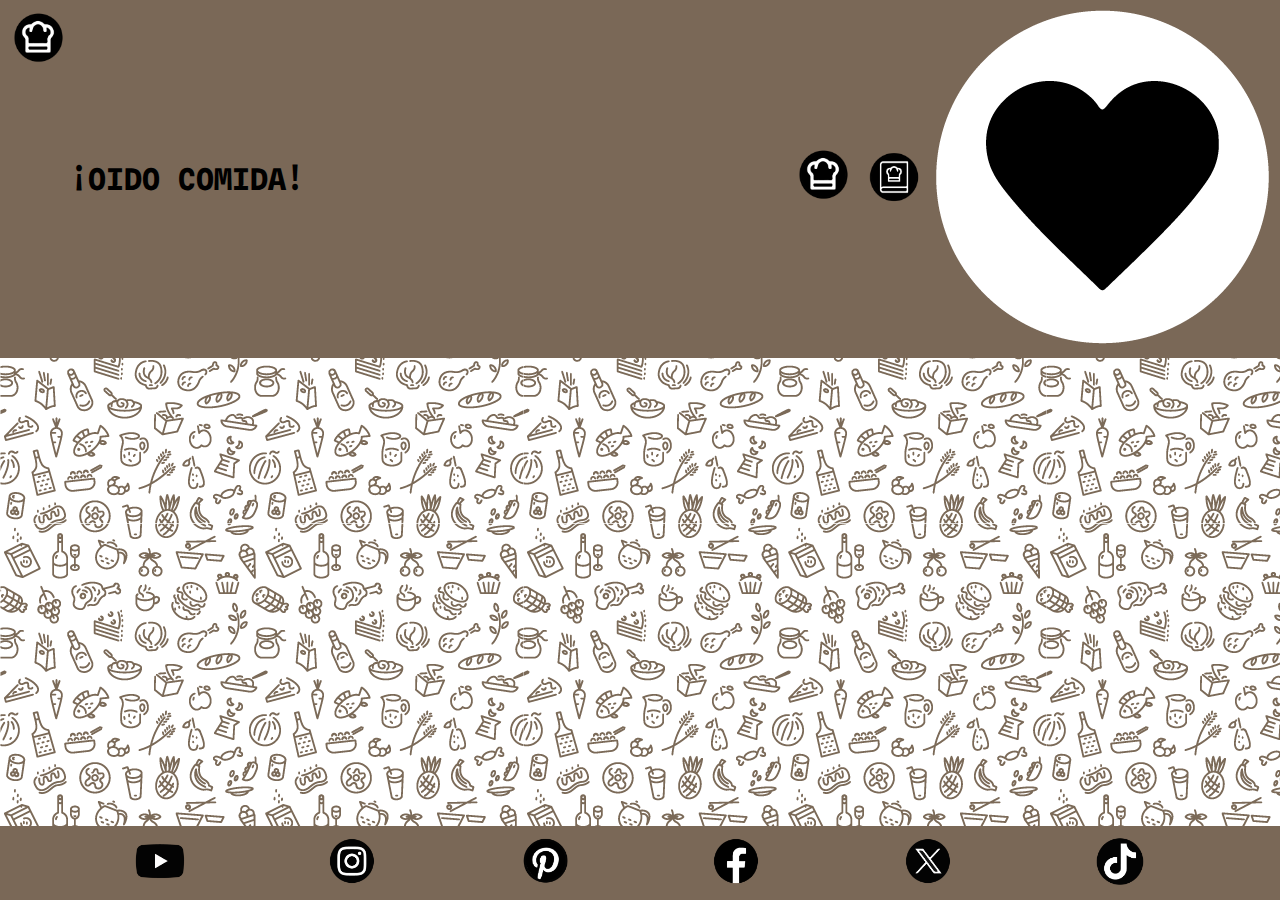
==== liked.html @ 0e611e07 "html Likes" ====
<!DOCTYPE html>
<html lang="en">

<head>
    <meta charset="UTF-8">
    <meta name="viewport" content="width=device-width, initial-scale=1.0">
    <link rel="stylesheet" href="style.css">
    <title>¡OIDO COMIDA!</title>
    <link rel="shortcut icon" href="resources/Logo-Cheff.ico" />
    <link rel="preconnect" href="https://fonts.googleapis.com">
    <link rel="preconnect" href="https://fonts.gstatic.com" crossorigin>
    <link href="https://fonts.googleapis.com/css2?family=Spline+Sans+Mono:wght@300;500;700&display=swap"
        rel="stylesheet">
</head>

<body>
    <header>
        <div id="logoLink">
            <a href="index.html">
                <img src="resources/logo_inicio-01.png"></a>
            <h1 id="logo">¡OIDO COMIDA!</h1>
        </div>
        <nav id="navMenu">
            <a href="index.html" id="main">
                <img src="resources/logo_inicio-01.png" alt="">
            </a>

            <a href="recetas.html" id="recetas">
                <img src="resources/logo_recetas-01.png" alt="">
            </a>
            <a href="liked.html" class="aqui" id="likes">
                <img src="resources/logo_corazon-01.png" alt="">
            </a>
        </nav>
    </header>
    <main>
        <section id="likedItems">

        </section>
    </main>

    <footer>
        <ul>
            <li>
                <a href="https://www.youtube.com/shorts/nKzJxpvVqz0" target="_blank">
                    <img src="resources/logo_youtube-01.png" alt="">
                </a>
            </li>
            <li>
                <a href="https://www.instagram.com/p/CyJ2iMOoX6t/?hl=es" target="_blank">
                    <img src="resources/logo_IG-01.png" alt=""></a>
            </li>
            <li><a href="https://www.pinterest.es/pin/944278246846861350/">
                    <img src="resources/logo_pinterest-01.png" alt="">
                </a>
            </li>
            <li><a href="https://es-es.facebook.com/" target="_blank">
                    <img src="resources/logo_facebook-01.png" alt=""></a>
            </li>
            <li><a href="https://twitter.com/ghiblipicture/status/1712391081026072849" target="_blank">
                    <img src="resources/logo_twiter-01.png" alt="">
                </a>
            </li>

            <li>
                <a href="https://www.tiktok.com/@especialmentedulce/video/7215315307601186053" target="_blank">
                    <img src="resources/logo_tiktok-01.png" alt="">

                </a>
            </li>
        </ul>
    </footer>
    <script src="script.js"></script>
</body>

</html>
---- style.css ----
* {
    scroll-behavior: smooth;
    margin: 0;
    padding: 0;
    box-sizing: border-box;
    list-style: none;
    text-decoration: none;
    font-family: 'Spline Sans Mono', monospace;
}

.aqui img {
    filter: invert(100%);
}

#up img {
    width: 30px;
    height: 30px;
}

#up {
    position: fixed;
    bottom: 80px;
    right: 40px;
    z-index: 1;
    width: 20px;

}

body {
    margin: auto;
    background-image: url(resources/fondo\ HTML\ infinito.png);
    background-attachment: fixed;
    display: flex;
    flex-direction: column;
    min-height: 100vh;
}

header {
    padding: 10px;
    display: flex;
    justify-content: space-between;
    background-color: hsl(29, 17%, 41%);
}

header h1 {
    font-size: 30px;
    display: flex;
    align-items: center;
}

main {
    flex: 1;
}

footer {
    padding: 10px;
    display: flex;
    justify-content: center;
    padding: 10px;
    background-color: hsl(29, 17%, 41%);
    text-align: center;
    width: 100%;
}

footer ul {
    display: flex;
    justify-content: space-around;
    flex-direction: row;
    width: 90vw;
}


footer img {
    height: 50px;
    width: 50px;
}

#logoLink a img {
    display: flex;
    height: 60px;
    width: 60px;
    size: 100%;
}

#logoLink {
    display: flex;
}

#logoLink {
    display: flex;
}

/* TODO: INDEX*/
#welcome {
    text-align: center;
    margin: 20px;
    justify-content: space-between;
    background-color: rgba(255, 255, 255, 0.7);
}

#welcome img {
    width: 45%;
    height: 45%;
    text-align: center;
    justify-content: end;
    margin: auto;
    padding-top: 30px;
    padding-bottom: 40px;
}

#welcome div {
    text-align: justify;
    font-weight: B00;
}

#welcome div h1 {
    color: hsl(29, 17%, 41%);
    font-size: 30px;
    text-align: center;
}

#welcome div p {
    width: 80vw;
    font-weight: 700;
    margin: auto;
    padding: 55px;
}

#semana {
    display: flex;
    flex-direction: column-reverse;
    text-align: center;
    margin: 50px;
    justify-content: space-between;
    background-color: rgba(255, 255, 255, 0.7);
    padding: 40px;
}

#semana h1 {
    order: 1;
    margin-bottom: 100px;
    padding-bottom: 10px;
    border-bottom: 2px dotted black;
    color: hsl(29, 17%, 41%);
}


#recetaSemana a img {
    width: 45%;
    height: 45%;
    text-align: center;
    justify-content: end;
    margin: auto;
    padding-top: 30px;
    padding-bottom: 40px;
}

#recetaSemana p {
    padding-top: 20px;
    padding-bottom: 20px;
    text-align: center;
}

#recetaSemana h1 {
    font-size: 30px;
    text-align: center;
}

/*TODO: RECETAS*/

#search {
    text-align: center;
    width: 70vw;
    margin: auto;
    margin-top: 20px;
    padding: 20px;
    justify-content: space-between;
    background-color: rgba(205, 81, 81, 0.5);
    border-radius: 15px;
}

#buscador {
    width: 250px;
    font-size: 20px;
    font-weight: 700;
    color: hsl(29, 17%, 41%);
    border: 1px solid lightsteelblue;
    background: white;
}

#buscar {
    height: 34px;
    width: 80px;
    font-size: 14px;
    color: white;
    background-color: rgba(205, 81, 81);
    text-align: center;
    line-height: 4px;
    border-width: 0;
}

/* RECETA RANDOM */


#opciones div div a img {
    width: 65%;
    text-align: center;
    justify-content: end;
    margin: auto;
    padding-top: 30px;
    padding-bottom: 40px;
    background-color: transparent;
}

#opciones div div p {
    padding-top: 20px;
    text-align: center;
}

#opciones div h1 {
    font-size: 25px;
    margin: 20px;
    text-align: center;
}


#opciones div {
    background-color: rgb(238, 226, 226);
    border-radius: 15px;
}



/* TODO: RECETA BUSCADA*/

#respuestabusqueda {
    display: flex;
    width: 80vw;
    margin: auto;
    margin-top: 80px;
    flex-direction: column-reverse;
    background-color: rgb(238, 226, 226, 0.7);
    border-radius: 15px;
    margin-bottom: 30px;
}

#respuestabusqueda h1 {
    font-size: 50px;
    margin: 20px;
    text-align: center;
}

#respuestabusqueda div {
    /* background-color: rgb(238, 226, 226, 0.7); */
    border-radius: 15px;
    display: flex;
    flex-direction: column-reverse;
    margin-bottom: 30px;
}

#respuestabusqueda div p {
    padding-top: 20px;
    width: 80%;
    margin: auto;
    text-align: justify;
    padding: 30px;
    background-color: rgb(238, 226, 226, 0.7);
}

#respuestabusqueda div a {
    display: flex;
}

#respuestabusqueda div a img {
    width: 65%;
    text-align: center;
    margin: auto;
    padding-top: 30px;
    padding-bottom: 40px;
    background-color: transparent;
}

.meGustaButton,
.noMeGustaButton {
    display: flex;
    justify-content: center;
    background-color: hsl(0, 55%, 56%);
    color: white;
    padding: 10px 20px;
    margin: auto;
    border: none;
    border-radius: 5px;
    cursor: pointer;
}

.gifError {
    width: 30vw;
    margin: auto;
}

@media (max-width: 500px) {

    /*TODO: INDEX*/
    header h1 {
        font-size: 15px;

    }

    #logoLink a img {
        height: 30px;
        width: 30px;
    }

    #logoLink {
        display: flex;
    }

    #main a img {
        height: 30px;
        width: 30px;
    }

    #recetas a img {
        height: 30px;
        width: 30px;
    }

    #likes a img {
        height: 30px;
        width: 30px;
    }

    #welcome img {
        width: 50%;
        height: 50%;
        text-align: center;
    }


    /* TODO: RECETAS*/

    #opciones {
        display: flex;
        flex-direction: column;
        text-align: center;
        margin: 20px;
        justify-content: space-between;
        padding: 40px;
    }

    #opciones div {
        display: flex;
        flex-direction: column-reverse;
        margin-bottom: 40px;
    }

    #search {
        text-align: center;
        width: 70vw;
        margin: auto;
        margin-top: 20px;
        padding: 20px;
        justify-content: space-between;
        background-color: rgba(205, 81, 81, 0.5);
        border-radius: 15px;
    }

    #buscador {
        width: 150px;
        font-size: 20px;
        font-weight: 700;
        color: hsl(29, 17%, 41%);
        border: 1px solid lightsteelblue;
        background: white;
    }

    #respuestabusqueda {
        display: flex;
        flex-direction: column-reverse;
        text-align: center;
        margin: auto;
        margin-top: 30px;
        justify-content: space-between;
        /* padding: 40px; */
    }

    #respuestabusqueda div p {
        width: 90%;
        ;
        padding: 10px;
    }

    .gifError {
        width: 90%;
        margin: auto;
        padding: 30px;
    }
}


@media (min-width: 501px) {
    /*TODO: INDEX*/

    #navMenu {
        gap: 10px;
        display: flex;
        align-items: center;
        justify-content: flex-end;
        width: 20vw;
    }

    #navMenu #main img {
        height: 60px;
        width: 60px;
    }

    #navMenu #recetas img {
        height: 60px;
        width: 60px;
    }

    /* TODO: RECETAS*/

    #buscador {
        width: 50vw;
    }

    #opciones {
        display: flex;
        flex-wrap: wrap;
        text-align: center;
        margin: 20px;
        justify-content: space-between;
        padding: 40px;
    }

    #opciones div {
        flex: 1;
        min-width: calc(20% - 30px);
        margin: 20px;
        display: flex;
        flex-direction: column-reverse;
    }

}
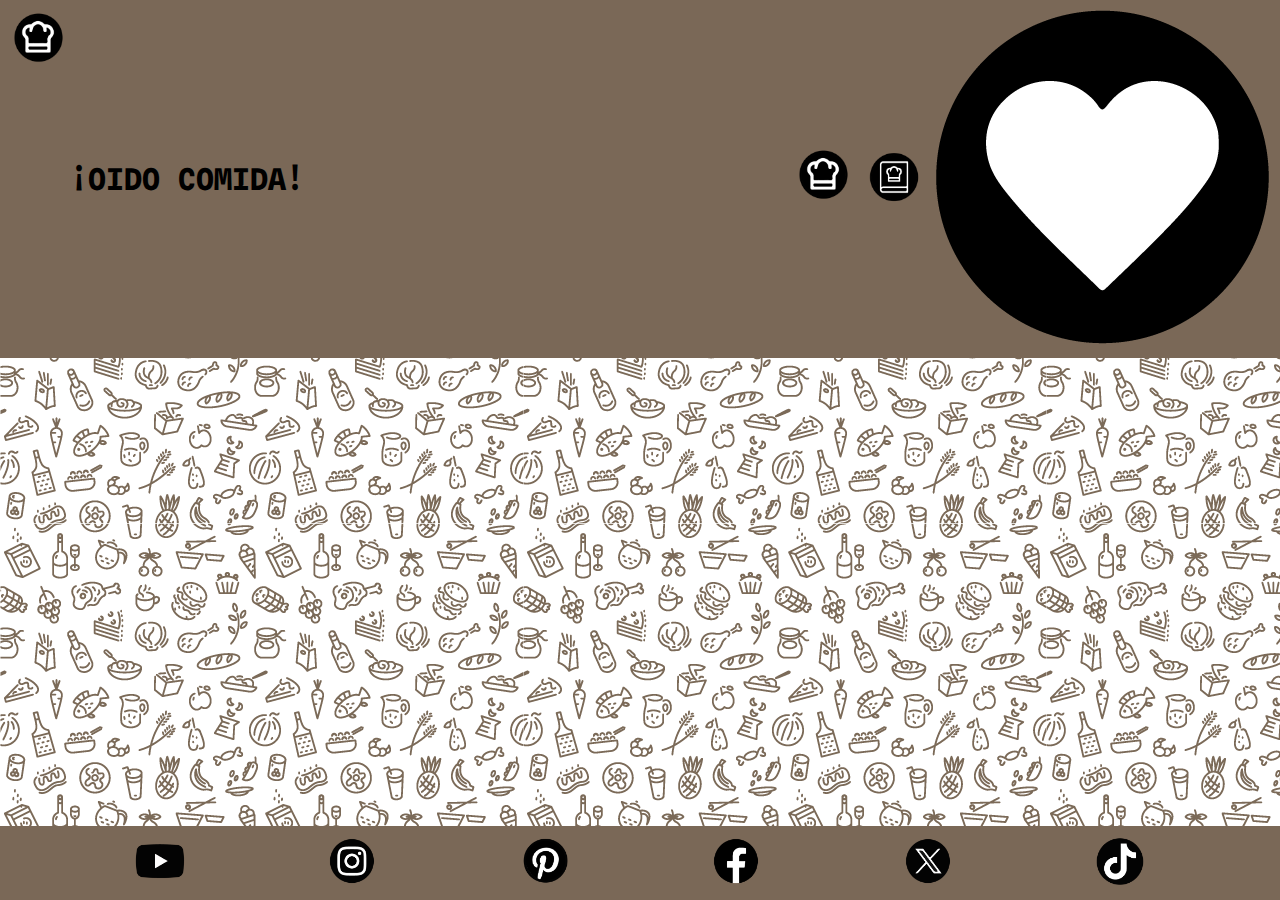
==== commit 1551b5ed: "JS terminado yo ya no toco mas esto que la lio" ====
--- a/liked.html
+++ b/liked.html
@@ -28,9 +28,8 @@
             <a href="recetas.html" id="recetas">
                 <img src="resources/logo_recetas-01.png" alt="">
             </a>
-            <a href="liked.html" class="aqui" id="likes">
-                <img src="resources/logo_corazon-01.png" alt="">
-            </a>
+            <button href="liked.html" id="likes" style="all: unset;"><img src="resources/logo_corazon-01.png" alt="">
+            </button>
         </nav>
     </header>
     <main>
--- a/style.css
+++ b/style.css
@@ -315,19 +315,21 @@
         display: flex;
     }
 
-    #main a img {
+    #main img {
         height: 30px;
         width: 30px;
     }
 
-    #recetas a img {
+    #recetas img {
         height: 30px;
         width: 30px;
     }
 
-    #likes a img {
-        height: 30px;
-        width: 30px;
+    #likes img {
+        height: 25px;
+        width: 25px;
+        margin-bottom: 3px;
+        background-color: transparent;
     }
 
     #welcome img {
@@ -419,6 +421,7 @@
         width: 60px;
     }
 
+
     /* TODO: RECETAS*/
 
     #buscador {
